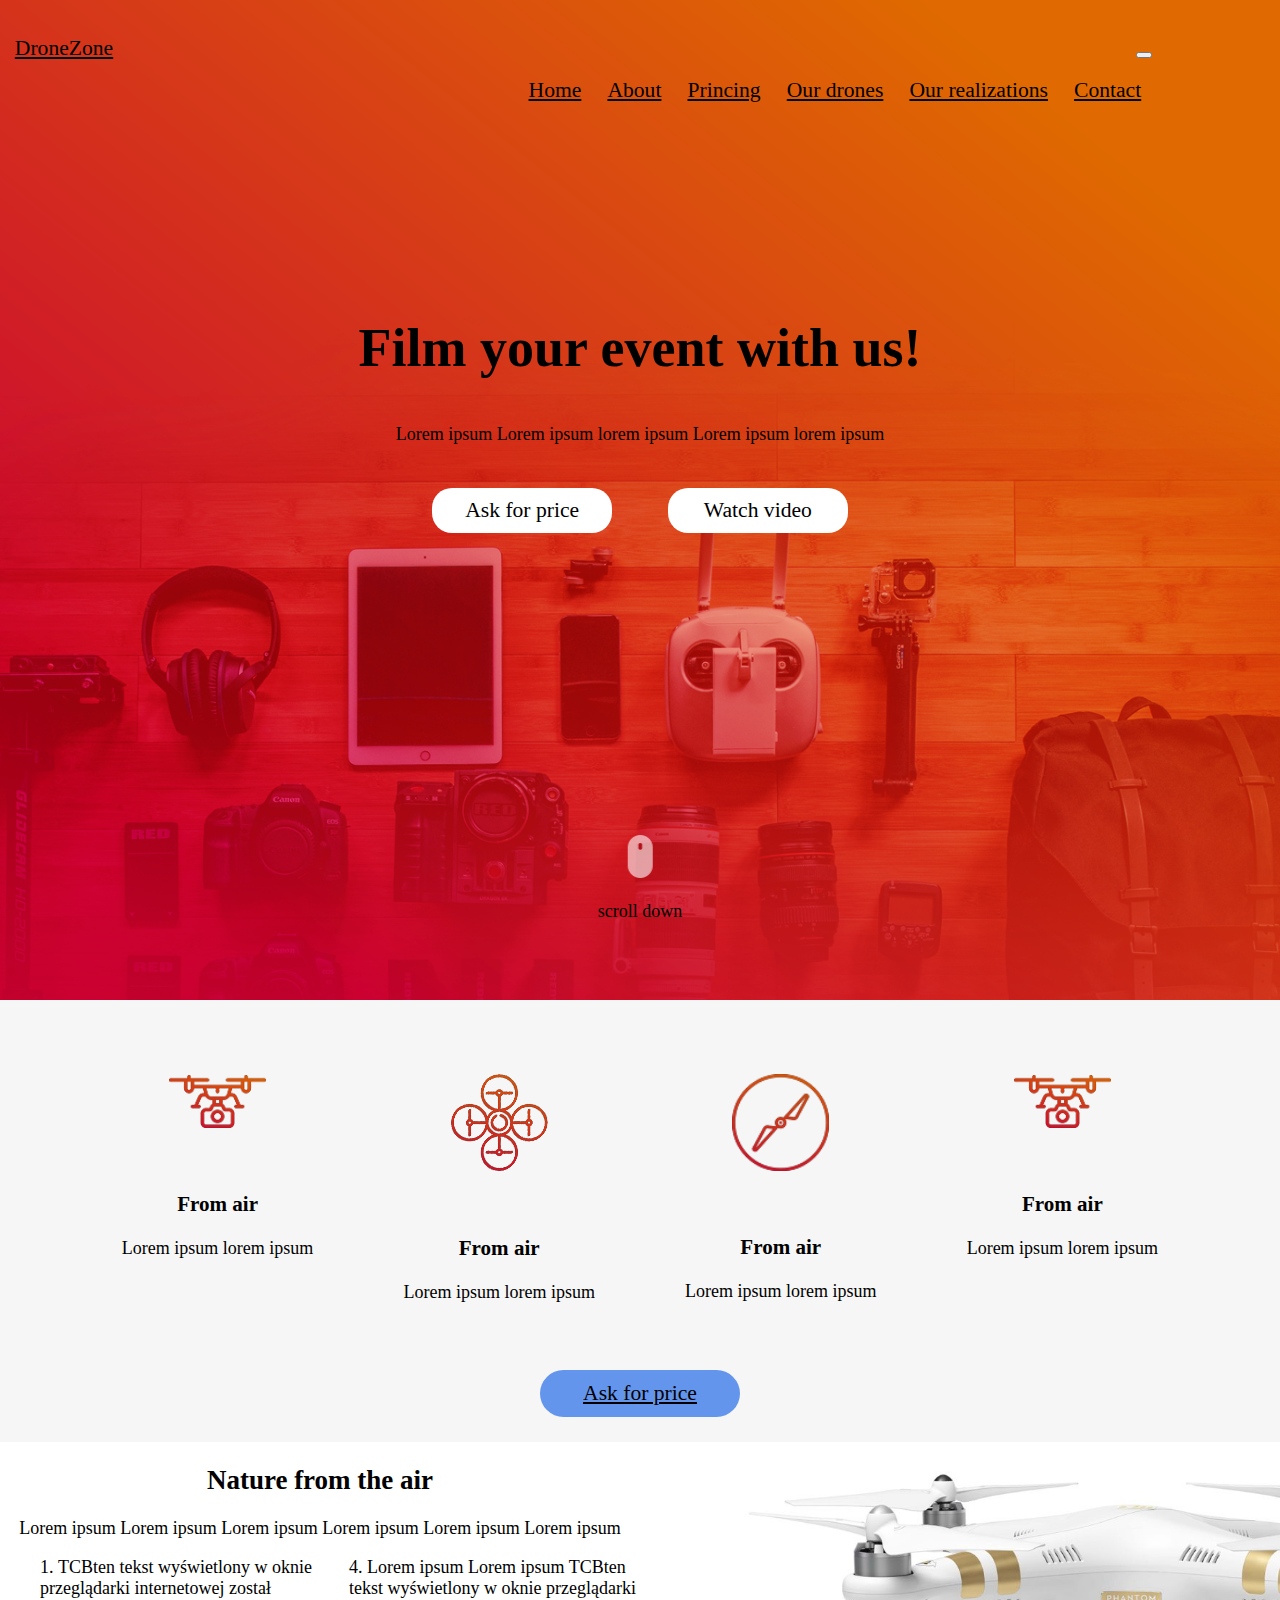
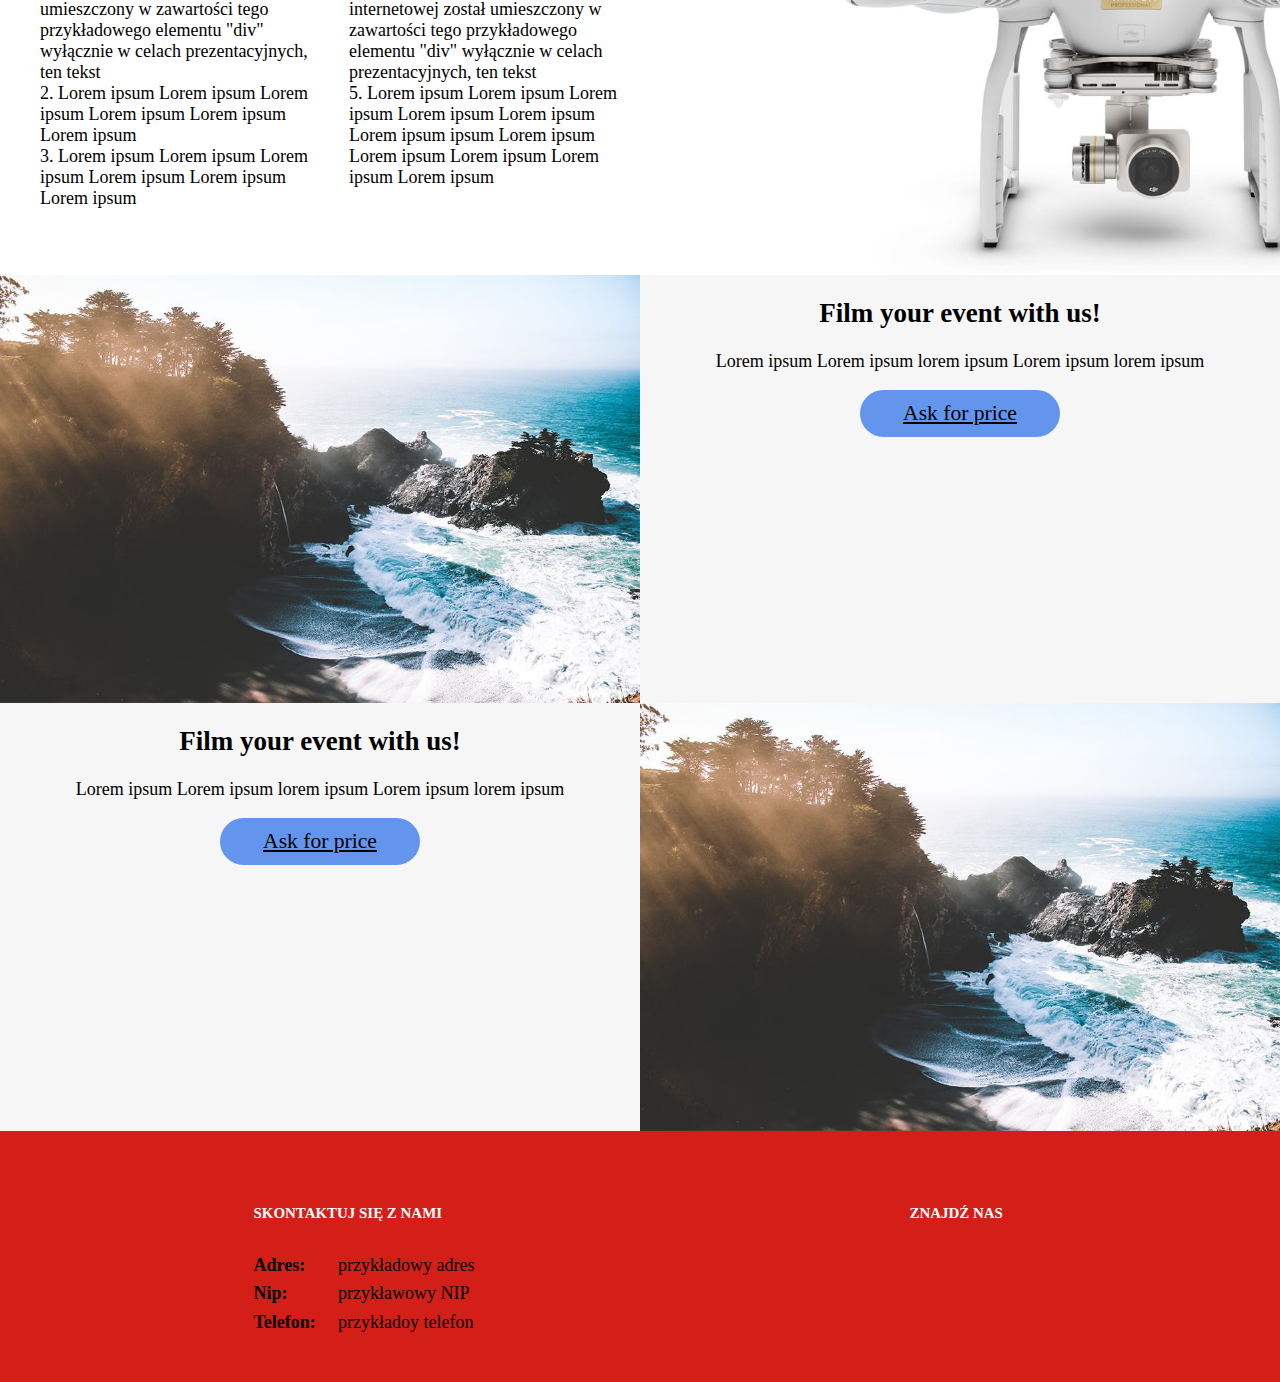
==== index.html @ 55cc7727 "first commit" ====
<!DOCTYPE html>
<html lang="en">

<head>
    <meta charset="UTF-8">
    <meta name="viewport" content="width=device-width, initial-scale=1.0">
    <meta http-equiv="X-UA-Compatible" content="ie=edge">
    <title>Document</title>
    <link rel="stylesheet" href="https://maxcdn.bootstrapcdn.com/bootstrap/4.0.0-beta/css/bootstrap.min.css" integrity="sha384-/Y6pD6FV/Vv2HJnA6t+vslU6fwYXjCFtcEpHbNJ0lyAFsXTsjBbfaDjzALeQsN6M"
        crossorigin="anonymous">
    <link href="https://code.ionicframework.com/ionicons/2.0.1/css/ionicons.min.css" rel="stylesheet" type="text/css">
    <link rel="stylesheet" href="style.css">
</head>

<body>
    <header>
        <nav class="navbar container">
            <a href="mailing.html" class="navbar-brand">DroneZone</a>
            <div>
                <button id="button-toggler" class="navbar-toggler d-lg-none" type="button" data-toggle="collapse" data-target="#navbarNavAltMarkup"
                    aria-controls="navbarNavAltMarkup" aria-expanded="false" aria-label="Toggle navigation">
                    <span id="span-toggler" class="ion-chevron-down"></span>
                </button>
                <div class="d-lg-block collapse navbar-collapse  flex-row-reverse" id="navbarNavAltMarkup">

                    <ul class="menu-list">
                        <li class="menu-list-item">
                            <a href="mailing.html" class="menu-list-link" active>Home</a>
                        </li>
                        <li class="menu-list-item">
                            <a href="mailing.html" class="menu-list-link">About</a>
                        </li>
                        <li class="menu-list-item">
                            <a href="mailing.html" class="menu-list-link">Princing</a>
                        </li>
                        <li class="menu-list-item">
                            <a href="mailing.html" class="menu-list-link">Our drones</a>
                        </li>
                        <li class="menu-list-item">
                            <a href="mailing.html" class="menu-list-link">Our realizations</a>
                        </li>
                        <li class="menu-list-item">
                            <a href="mailing.html" class="menu-list-link">Contact</a>
                        </li>
                    </ul>
                </div>
            </div>


        </nav>
        <div class="heading-section">
            <h2 class="header-heading">Film your event with us!</h2>
            <p>Lorem ipsum Lorem ipsum lorem ipsum Lorem ipsum lorem ipsum</p>
            <a href="mailing.html">Ask for price</a>
            <a href="mailing.html">Watch video</a>
        </div>
        <div class="scroll-down">
            <img id="buttonDownPage" src="img/mouse.png" alt="">
            <p>scroll down</p>
        </div>
    </header>
    <section class="bg section-features">
        <div class="features container">
            <article class="feature">
                <div class="container-img">
                    <img width="97px" height="97px" src="img/icon-dron.png" alt="">
                </div>

                <h3>From air</h3>
                <p>Lorem ipsum lorem ipsum</p>
            </article>
            <article class="feature">
                <div class="container-img">
                    <img width="97px" height="97px" src="img/icon-small-2.png" alt="">
                </div>

                <h3>From air</h3>
                <p>Lorem ipsum lorem ipsum</p>
            </article>
            <article class="feature">
                <div class="container-img">
                    <img width="97px" height="97px" src="img/icon-small-3.png" alt="">
                </div>

                <h3>From air</h3>
                <p>Lorem ipsum lorem ipsum</p>
            </article>
            <article class="feature">
                <div class="container-img">
                    <img width="97px" height="97px" src="img/icon-dron.png" alt="">
                </div>

                <h3>From air</h3>
                <p>Lorem ipsum lorem ipsum</p>
            </article>
        </div>

        <a href="mailing.html" class="blue-button">Ask for price</a>
    </section>
    <section class="info-section">
        <div class="features">
            <article class="feature feature-list">
                <h2 class="color-heading">Nature from the air</h2>
                <p>Lorem ipsum Lorem ipsum Lorem ipsum Lorem ipsum Lorem ipsum Lorem ipsum</p>
                <ol>
                    <li>TCBten tekst wyświetlony w oknie przeglądarki internetowej został umieszczony w zawartości tego przykładowego
                        elementu "div" wyłącznie w celach prezentacyjnych, ten tekst</li>
                    <li>Lorem ipsum Lorem ipsum Lorem ipsum Lorem ipsum Lorem ipsum Lorem ipsum</li>
                    <li>Lorem ipsum Lorem ipsum Lorem ipsum Lorem ipsum Lorem ipsum Lorem ipsum</li>
                    <li>Lorem ipsum Lorem ipsum TCBten tekst wyświetlony w oknie przeglądarki internetowej został umieszczony
                        w zawartości tego przykładowego elementu "div" wyłącznie w celach prezentacyjnych, ten tekst </li>
                    <li>Lorem ipsum Lorem ipsum Lorem ipsum Lorem ipsum Lorem ipsum Lorem ipsum ipsum Lorem ipsum Lorem ipsum
                        Lorem ipsum Lorem ipsum Lorem ipsum</li>

                </ol>
            </article>

            <img class="feature" src="img/dron.jpg" alt="">
        </div>

    </section>
    <section class="bg info-section info-section-2">
        <div class="features">
            <img class="feature" src="img/view.jpg" alt="">
            <article class="feature text-left p-5">
                <h2>Film your event with us!</h2>
                <p>Lorem ipsum Lorem ipsum lorem ipsum Lorem ipsum lorem ipsum</p>
                <a href="mailing.html" class="blue-button">Ask for price</a>
            </article>


        </div>

    </section>
    <section class="bg info-section">
        <div class="features">

            <article class="feature text-left p-5">
                <h2>Film your event with us!</h2>
                <p>Lorem ipsum Lorem ipsum lorem ipsum Lorem ipsum lorem ipsum</p>
                <a href="mailing.html" class="blue-button">Ask for price</a>
            </article>
            <img class="feature" src="img/view.jpg" alt="">
        </div>

    </section>
    <footer>
        <div class="contact">
            <h5>Skontaktuj się z nami</h5>
            <p class="footer-p">
                <strong>Adres:</strong> przykładowy adres</p>
            <p class="footer-p">
                <strong>Nip:</strong> przykławowy NIP</p>
            <p class="footer-p">
                <strong>Telefon:</strong> przykładoy telefon</p>
        </div>
        <div class="social">
            <h5>Znajdź nas</h5>
            <span class="ion-social-twitter"></span>
            <span class="ion-social-instagram"></span>
            <span class="ion-social-facebook"></span>
        </div>
    </footer>

    <script>
        window.onload = function () {
            var buttonDownPage = document.getElementById('buttonDownPage');
        buttonDownPage.onclick = function () {
            window.scrollBy(0, 500); /* wartości dodatnie dół*/
        };
    };
    </script>
    <script src="https://code.jquery.com/jquery-3.2.1.slim.min.js" integrity="sha384-KJ3o2DKtIkvYIK3UENzmM7KCkRr/rE9/Qpg6aAZGJwFDMVNA/GpGFF93hXpG5KkN"
        crossorigin="anonymous"></script>
    <script src="https://cdnjs.cloudflare.com/ajax/libs/popper.js/1.12.9/umd/popper.min.js" integrity="sha384-ApNbgh9B+Y1QKtv3Rn7W3mgPxhU9K/ScQsAP7hUibX39j7fakFPskvXusvfa0b4Q"
        crossorigin="anonymous"></script>
    <script src="https://maxcdn.bootstrapcdn.com/bootstrap/4.0.0/js/bootstrap.min.js" integrity="sha384-JZR6Spejh4U02d8jOt6vLEHfe/JQGiRRSQQxSfFWpi1MquVdAyjUar5+76PVCmYl"
        crossorigin="anonymous"></script>
    <script src="https://ajax.googleapis.com/ajax/libs/jquery/3.3.1/jquery.min.js"></script>
</body>

</html>
---- style.css ----
html {
    font-size: 14px;
}
body {
    padding: 0;
    margin: 0;
    overflow-x: hidden;
}
img {
    max-width: 100%;
    height: auto;
    max-height: 500px;
}
a {
    font-size: 1.2rem;
    color: #000;
}
header {
    background-image: url("img/header-bg.png");
    background-position: center;
    background-size: cover;
    height: 100vh;
    text-align: center;
    position: relative;
}
.heading-section {
    padding-top: 55%;
    width: 100%;
}
.heading-section a {
    background-color: #fff;
    width: 180px;
    display: inline-block;
    padding: 10px 0;
    font-size: 1.2rem;
    border-radius: 20px;
    margin: 2%;
    color: #000;
    text-decoration: none;
}
.scroll-down {
    position: absolute;
    bottom: 6%;
    left: 50%;
    transform: translateX(-50%);
    cursor: pointer;
}
.header-heading {
    font-size: 3rem;
}
/* menu */
.navbar {
    align-items: flex-start;
    justify-content: flex-start;
    position: absolute;
    top: 0;
    left: 0;
    z-index: 2;
}
.navbar > div {
    flex-basis: 100%;
    text-align: right;
}
.navbar > a.navbar-brand {
    flex-basis: 10%;
}
.menu-list {
    list-style-type: none;
    background-color: #d74015;
}

/* section features */
.bg {
    background-color: #f6f6f6;
}
.section-features {
    text-align: center;
    padding: 2% 0;
}
.features {
    display: flex;
    justify-content: center;
    flex-wrap: wrap-reverse;
    text-align: center;
}
.info-section-2 .features {
    flex-wrap: wrap;
}
.section-features .feature {
    flex-basis: 40%;
    margin: 1%;
    padding: 2em 0;
}
.blue-button {
    width: 200px;
    background-color: cornflowerblue;
    padding: 0.5em 0;
    display: inline-block;
    border-radius: 40px;
    text-align: center;
}
.info-section .features {
    justify-content: flex-end;
    width: 100%;
}
.container-img {
    min-height: 97px;
    line-height: 97px;
}
img.feature {
    margin: 0;
}
.feature-list ol {
    column-count:2;
    text-align: left;
}
ol {
    list-style-position: inside;
}

footer {
    display: flex;
padding: 2em;
background-color: #d31f18;
line-height: 0.6em;
}
footer > * {
    margin: 0 auto;
}
footer h5 {
    color: #fff;
    text-transform: uppercase;
    padding: 16px 0;
}
footer strong {
    min-width: 80px;
display: inline-block;
}
.social span {
    color: #fff;
    display: inline-block;
    background-color: #000;
    line-height: 2em;
    text-align: center;
    width: 2em;
    border-radius: 50%;
}

.social span:hover {
    transform: scale(1.1);
}
@media only screen and (min-width: 1024px) {
    html {
        font-size: 18px;
    }
    header {
        background-color: lightblue;
        height: 1000px;
    }
    .feature {
        width: 50%;
    }
    .menu-list {
        background-color: transparent;
    }
    .menu-list-item {
        display: inline;
        margin: 0 .6rem;
    }
    .navbar > div {
        flex-basis: 80%;
    }
    .navbar > a.navbar-brand {
        flex-basis: 10%;
    }
    .navbar {
        display: flex;
        padding: 2em 0;
        flex-wrap: nowrap;
        align-items: baseline;
        position: static;
    }
    .section-features .feature {
        flex-basis: 20%;
        margin: 1%;
    }
    .heading-section {
        padding-top: 9%;
    }
}
@media only screen and (max-width: 767px) {
    footer {
        overflow-x: hidden;
        flex-direction: column;
    }
}
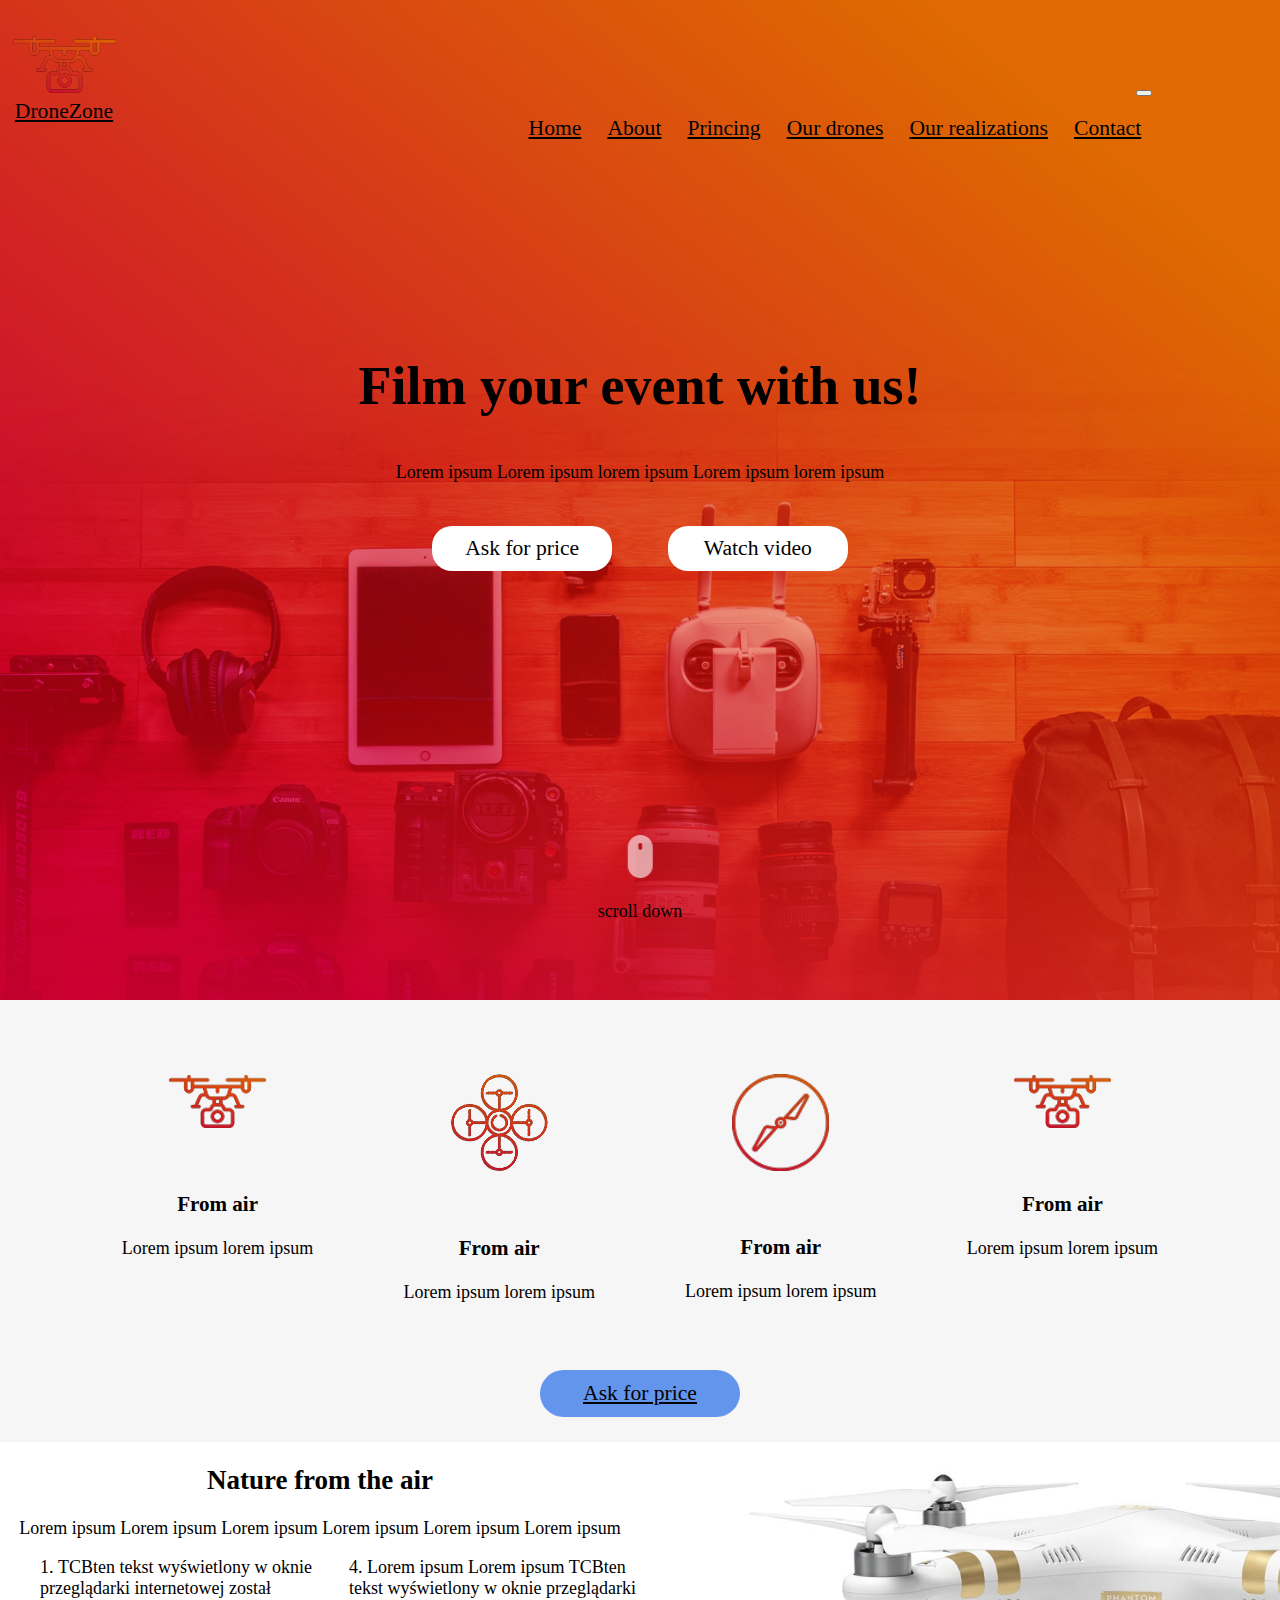
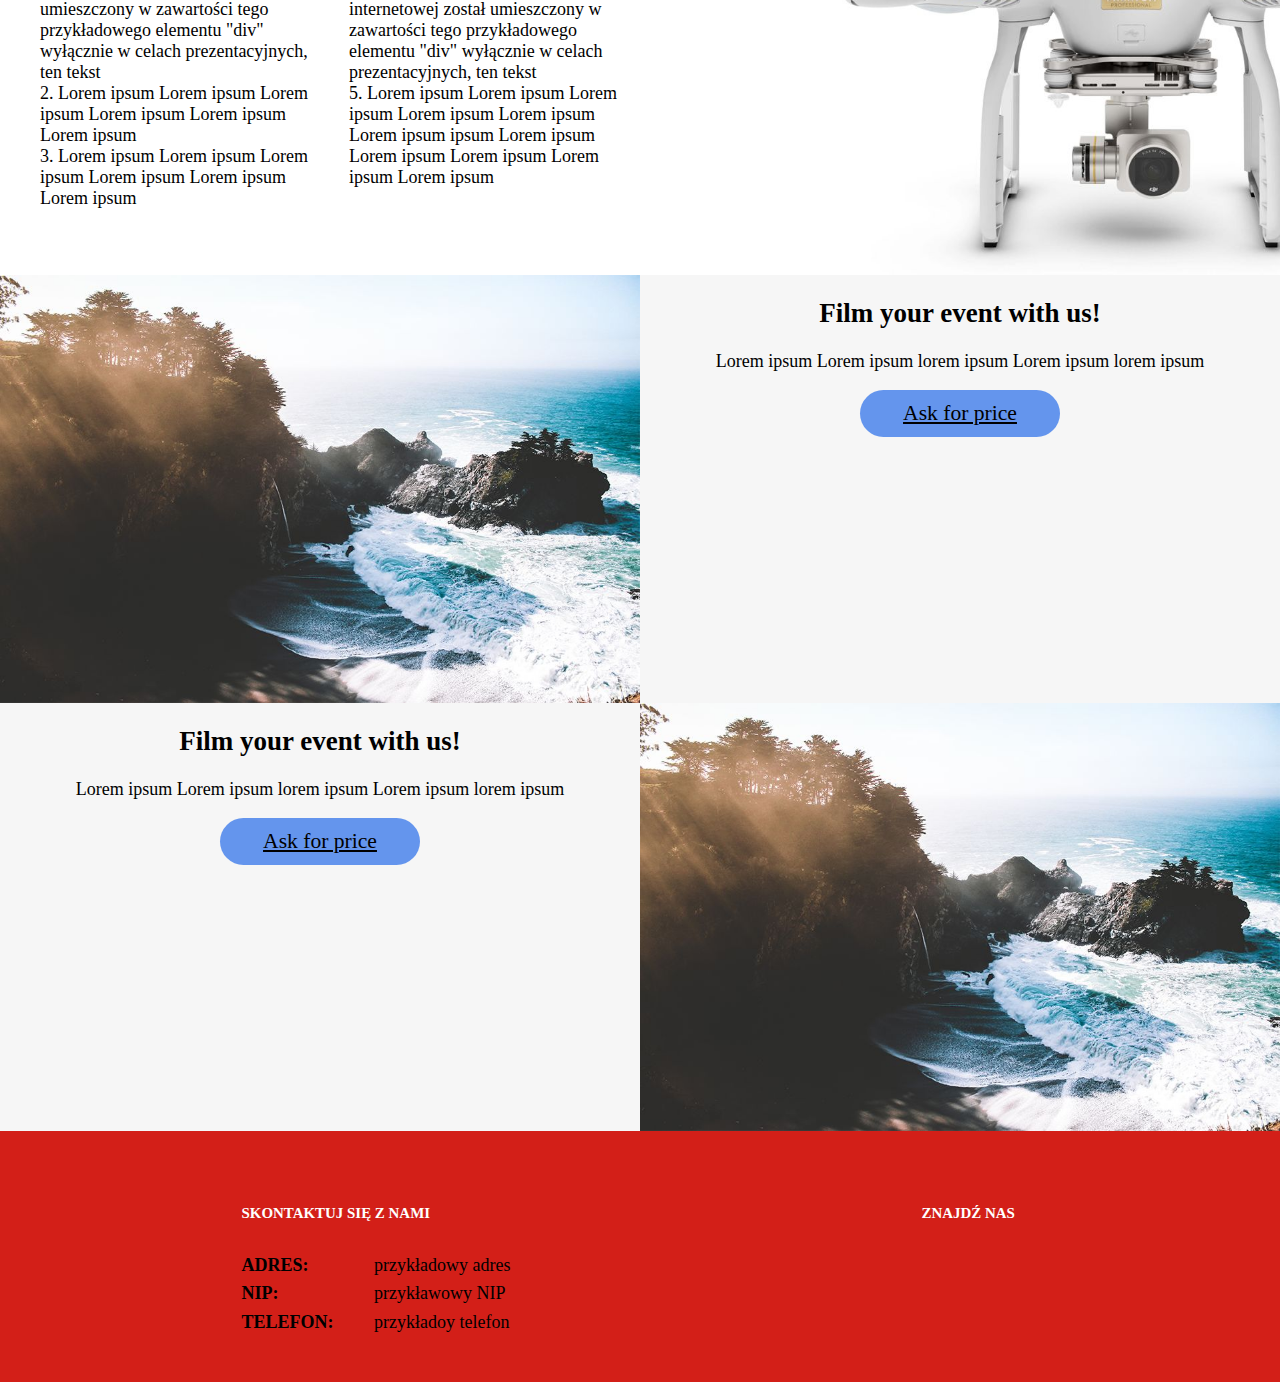
==== commit 34bb03d7: "second commit" ====
--- a/index.html
+++ b/index.html
@@ -5,7 +5,8 @@
     <meta charset="UTF-8">
     <meta name="viewport" content="width=device-width, initial-scale=1.0">
     <meta http-equiv="X-UA-Compatible" content="ie=edge">
-    <title>Document</title>
+    <title>DroneZone</title>
+    <link rel="icon" type="image/png" href="img/icon-dron.png">
     <link rel="stylesheet" href="https://maxcdn.bootstrapcdn.com/bootstrap/4.0.0-beta/css/bootstrap.min.css" integrity="sha384-/Y6pD6FV/Vv2HJnA6t+vslU6fwYXjCFtcEpHbNJ0lyAFsXTsjBbfaDjzALeQsN6M"
         crossorigin="anonymous">
     <link href="https://code.ionicframework.com/ionicons/2.0.1/css/ionicons.min.css" rel="stylesheet" type="text/css">
@@ -15,7 +16,7 @@
 <body>
     <header>
         <nav class="navbar container">
-            <a href="mailing.html" class="navbar-brand">DroneZone</a>
+            <a href="mailing.html" class="navbar-brand"><img src="img/icon-dron.png" alt="logo">DroneZone</a>
             <div>
                 <button id="button-toggler" class="navbar-toggler d-lg-none" type="button" data-toggle="collapse" data-target="#navbarNavAltMarkup"
                     aria-controls="navbarNavAltMarkup" aria-expanded="false" aria-label="Toggle navigation">
@@ -59,6 +60,7 @@
             <p>scroll down</p>
         </div>
     </header>
+    <main>
     <section class="bg section-features">
         <div class="features container">
             <article class="feature">
@@ -144,6 +146,7 @@
         </div>
 
     </section>
+</main>
     <footer>
         <div class="contact">
             <h5>Skontaktuj się z nami</h5>
@@ -163,20 +166,25 @@
     </footer>
 
     <script>
-        window.onload = function () {
-            var buttonDownPage = document.getElementById('buttonDownPage');
-        buttonDownPage.onclick = function () {
-            window.scrollBy(0, 500); /* wartości dodatnie dół*/
-        };
-    };
+       window.onload = function () {
+
+	function scrollHeader() {
+		var $buttonDownPage = $("#buttonDownPage"),
+			$off = $("main").offset().top;
+		$("#buttonDownPage").on("click", function () {
+			$("html").animate({
+				scrollTop: $off
+			}, 1000)
+		})
+	}
+	scrollHeader();
+    }
     </script>
-    <script src="https://code.jquery.com/jquery-3.2.1.slim.min.js" integrity="sha384-KJ3o2DKtIkvYIK3UENzmM7KCkRr/rE9/Qpg6aAZGJwFDMVNA/GpGFF93hXpG5KkN"
-        crossorigin="anonymous"></script>
-    <script src="https://cdnjs.cloudflare.com/ajax/libs/popper.js/1.12.9/umd/popper.min.js" integrity="sha384-ApNbgh9B+Y1QKtv3Rn7W3mgPxhU9K/ScQsAP7hUibX39j7fakFPskvXusvfa0b4Q"
-        crossorigin="anonymous"></script>
-    <script src="https://maxcdn.bootstrapcdn.com/bootstrap/4.0.0/js/bootstrap.min.js" integrity="sha384-JZR6Spejh4U02d8jOt6vLEHfe/JQGiRRSQQxSfFWpi1MquVdAyjUar5+76PVCmYl"
-        crossorigin="anonymous"></script>
-    <script src="https://ajax.googleapis.com/ajax/libs/jquery/3.3.1/jquery.min.js"></script>
+	<script src="https://code.jquery.com/jquery-3.2.1.slim.min.js" integrity="sha384-KJ3o2DKtIkvYIK3UENzmM7KCkRr/rE9/Qpg6aAZGJwFDMVNA/GpGFF93hXpG5KkN" crossorigin="anonymous"></script>
+	<script src="https://cdnjs.cloudflare.com/ajax/libs/popper.js/1.12.9/umd/popper.min.js" integrity="sha384-ApNbgh9B+Y1QKtv3Rn7W3mgPxhU9K/ScQsAP7hUibX39j7fakFPskvXusvfa0b4Q" crossorigin="anonymous"></script>
+	<script src="https://maxcdn.bootstrapcdn.com/bootstrap/4.0.0/js/bootstrap.min.js" integrity="sha384-JZR6Spejh4U02d8jOt6vLEHfe/JQGiRRSQQxSfFWpi1MquVdAyjUar5+76PVCmYl" crossorigin="anonymous"></script>
+	<script src="https://ajax.googleapis.com/ajax/libs/jquery/3.3.1/jquery.min.js"></script>
+	<script src="script.js"></script>
 </body>
 
 </html>--- a/style.css
+++ b/style.css
@@ -1,21 +1,24 @@
-
-   html {
+html {
     font-size: 14px;
 }
+
 body {
     padding: 0;
     margin: 0;
     overflow-x: hidden;
 }
+
 img {
     max-width: 100%;
     height: auto;
     max-height: 500px;
 }
+
 a {
     font-size: 1.2rem;
     color: #000;
 }
+
 header {
     background-image: url("img/header-bg.png");
     background-position: center;
@@ -24,10 +27,12 @@
     text-align: center;
     position: relative;
 }
+
 .heading-section {
     padding-top: 55%;
     width: 100%;
 }
+
 .heading-section a {
     background-color: #fff;
     width: 180px;
@@ -39,6 +44,7 @@
     color: #000;
     text-decoration: none;
 }
+
 .scroll-down {
     position: absolute;
     bottom: 6%;
@@ -46,10 +52,13 @@
     transform: translateX(-50%);
     cursor: pointer;
 }
+
 .header-heading {
     font-size: 3rem;
 }
+
 /* menu */
+
 .navbar {
     align-items: flex-start;
     justify-content: flex-start;
@@ -58,40 +67,49 @@
     left: 0;
     z-index: 2;
 }
-.navbar > div {
+
+.navbar>div {
     flex-basis: 100%;
     text-align: right;
 }
-.navbar > a.navbar-brand {
+
+.navbar>a.navbar-brand {
     flex-basis: 10%;
 }
+
 .menu-list {
     list-style-type: none;
     background-color: #d74015;
 }
 
 /* section features */
+
 .bg {
     background-color: #f6f6f6;
 }
+
 .section-features {
     text-align: center;
     padding: 2% 0;
 }
+
 .features {
     display: flex;
     justify-content: center;
     flex-wrap: wrap-reverse;
     text-align: center;
 }
+
 .info-section-2 .features {
     flex-wrap: wrap;
 }
+
 .section-features .feature {
     flex-basis: 40%;
     margin: 1%;
     padding: 2em 0;
 }
+
 .blue-button {
     width: 200px;
     background-color: cornflowerblue;
@@ -100,43 +118,53 @@
     border-radius: 40px;
     text-align: center;
 }
+
 .info-section .features {
     justify-content: flex-end;
     width: 100%;
 }
+
 .container-img {
     min-height: 97px;
     line-height: 97px;
 }
+
 img.feature {
     margin: 0;
 }
+
 .feature-list ol {
-    column-count:2;
+    column-count: 2;
     text-align: left;
 }
+
 ol {
     list-style-position: inside;
 }
 
 footer {
     display: flex;
-padding: 2em;
-background-color: #d31f18;
-line-height: 0.6em;
-}
-footer > * {
+    padding: 2em;
+    background-color: #d31f18;
+    line-height: 0.6em;
+}
+
+footer>* {
     margin: 0 auto;
 }
+
 footer h5 {
     color: #fff;
     text-transform: uppercase;
     padding: 16px 0;
 }
+
 footer strong {
-    min-width: 80px;
-display: inline-block;
-}
+    min-width: 128px;
+    display: inline-block;
+    text-transform: uppercase;
+}
+
 .social span {
     color: #fff;
     display: inline-block;
@@ -150,6 +178,7 @@
 .social span:hover {
     transform: scale(1.1);
 }
+
 @media only screen and (min-width: 1024px) {
     html {
         font-size: 18px;
@@ -168,10 +197,10 @@
         display: inline;
         margin: 0 .6rem;
     }
-    .navbar > div {
+    .navbar>div {
         flex-basis: 80%;
     }
-    .navbar > a.navbar-brand {
+    .navbar>a.navbar-brand {
         flex-basis: 10%;
     }
     .navbar {
@@ -189,6 +218,7 @@
         padding-top: 9%;
     }
 }
+
 @media only screen and (max-width: 767px) {
     footer {
         overflow-x: hidden;
